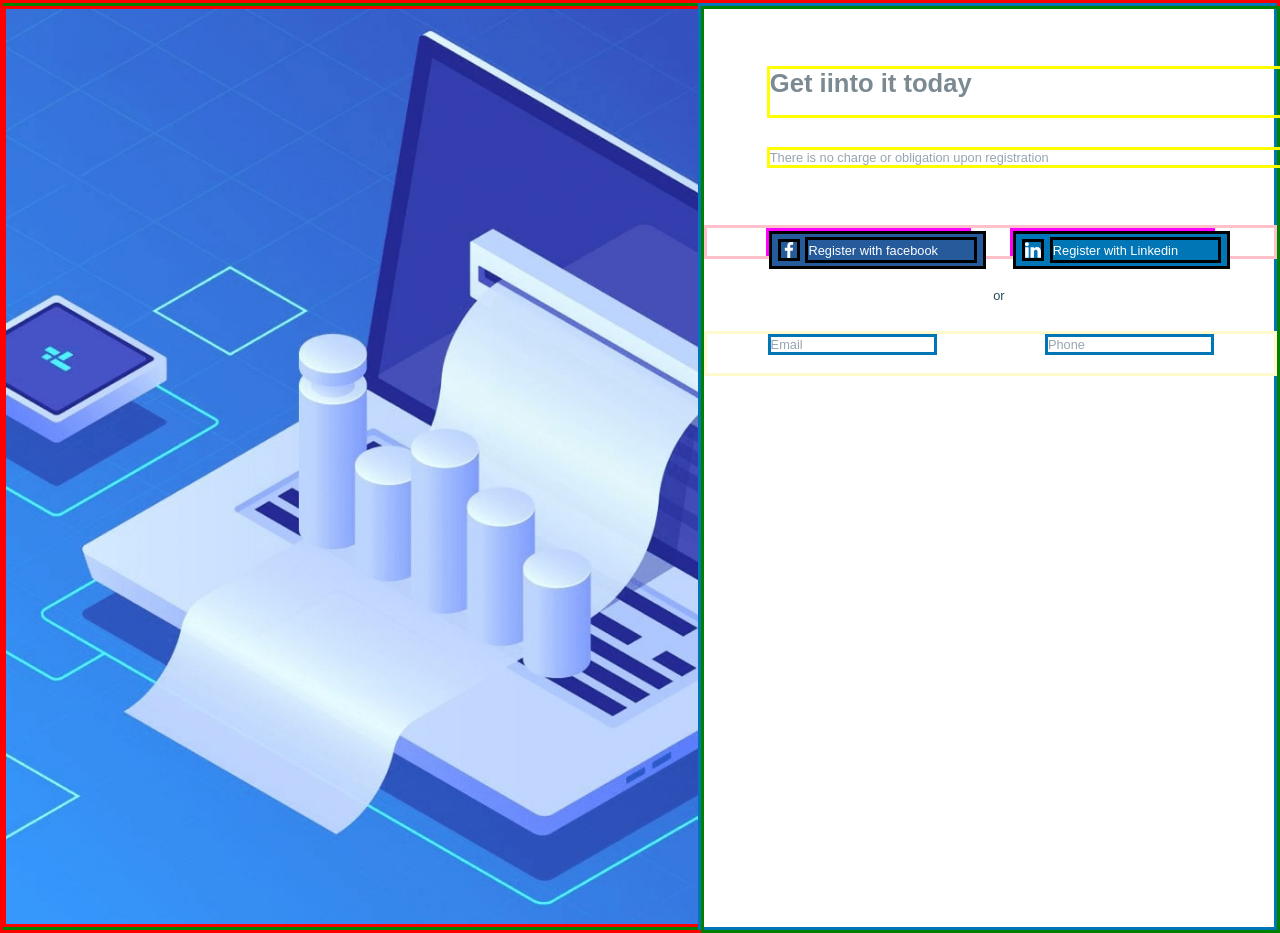
==== index.html @ c3146084 "update 2.0" ====
<!DOCTYPE html>
<html lang="en">
<head>
  <meta charset="UTF-8">
  <meta name="viewport" content="width=device-width, initial-scale=1.0">
  <link rel="stylesheet" href="/code.css">
  <title>Document</title>
</head>
<body>
  <section>
    <div class="first-block">
      <div class="image-container">
        <img src="/bg.jpg" alt="main_img" class="main-image">
      </div>
    </div>
    <div class="second-block">
      <div class="second-part">
        <H1 class="opening-text">
          Get iinto it today
        </H1>
        <p class="opening-text_subhead">
          There is no charge or obligation upon registration
        </p>
        <div class="link-sm">
          <a href="#" class="link-disc">
            <div class="facebook-logo">
              <img src="/facebook.svg" alt="facebook" class="social-logo_img">
              <div class="link-sm_text">
                <p class="social-logo_text">Register with facebook</p>
              </div>
            </div>
          </a>
          <a href="#" class="link-disc">
            <div class="linkedin-logo">
              <img src="/linkedin.svg" alt="facebook" class="social-logo_img">
              <div class="link-sm_text">
                <p class="social-logo_text">Register with Linkedin</p>
              </div>
            </div>
          </a>
        </div>
        <div class="or">
          <p class="or-text"> or </p> 
        </div>   
        <div class="input-container">
          <div class="input-block_em">
            <label for="email" class="labelem">Email</label>
            <input type="email" id="email">
            <div class="hidden">
            </div>
          </div>
          <div class="input-block_ph">
            <label for="Phone" class="labelph">Phone</label>
            <input type="text" id="Phone">
            <div class="hidden">
            </div>
          </div>
        </div>   
      </div>
    </div>
  </section>

</body>
</html>
---- code.css ----
*{
  margin: 0;
}

@font-face {
  font-family: 'Barlow';
  src: url('barlow.woff2');
  font-weight: normal;
  font-style: normal;
}

section{
  border: 3px solid red;
  display: flex;

}
a{
  text-decoration: none;
}

.first-block{
  width: 55%;
  margin: 0;
}
.main-image{
  width:100%;
  border: 3px solid red;
  margin: 0;
}

.image-container{
  border: 3px green solid;
  width: 100%;
  display: flex;
  justify-content: center;
}

.link-disc{
  border: fuchsia solid 3px;
  width: 35%;
}
.second-block{
  border: #0076B6 solid 3px;
  width: 45%;
}
.second-part{
  border: 3px green solid;
  width: 100%;
  height: 100%;
}

.opening-text{
  border: yellow solid 3px;
  width: 90%;
  color: #7B8A92;
  height: 5%;
  margin-top: 10%;
  font-family:Barlow, sans-serif;
  font-size: 2vw;
  margin-left: 11%;
}

.opening-text_subhead{
  margin-top: 5%;
  font-size: 1vw;
  border: yellow solid 3px;
  width: 90%;
  margin-bottom: 10%;
  margin-left: 11%;
  color: #96A5B1;
  font-family:Barlow, sans-serif;
}

.link-sm{
  border: 3px solid pink;
  width: 99%;
  justify-content: center;
  height: 3%;
  display: flex;
  gap: 7%;
}

.facebook-logo{
  width: 100%;
  height: 90%;
  background-color:#255A9B;
  display: flex;
  border: 3px solid black;
  padding: 3%;
  align-items: center;
}

.linkedin-logo{
  width: 100%;
  height: 90%;
  background-color:#0076B6;
  display: flex;
  border: 3px solid black;
  padding: 3%;
  align-items: center;
}


.link-sm_text{
  height: 100%;
  border: 3px solid black;
  display: flex;
  font-size: 1vw;
  justify-content: center;
  flex-direction: column-reverse;
  margin-left: 3%;
  width: 100%;
  font-family:Barlow, sans-serif;
}

.social-logo_text{
  color: white;
  width: 100%;
}

.social-logo_img{
  height: 80%;
  border: 3px solid black;

}

.or-text{
  margin-left: 50.5%;
  margin-top:5%;
  font-family:Barlow, sans-serif;
  color: #2A4A5C;
  margin-bottom:5%;
  font-size: 1vw;
}

.input-container{
  display: flex;
  gap:5px;
  border: 3px solid lemonchiffon;
  justify-content: center;
}

.input-block_em{
  position: relative;
  width: 30%;
}

.input-block_ph{
  position: relative;
  width: 30%;
  margin-left: 18%;
}
.labelem{
  margin: 0;
  border: #0076B6 3px solid;
  margin-left: 1px;
  display: block;
  font-family:Barlow, sans-serif;
  color: #96A5B1;
  font-size: 1vw;
}

.labelph{
  margin: 0;
  border: #0076B6 3px solid;
  margin-left: 1px;
  display: block;
  font-family:Barlow, sans-serif;
  color: #96A5B1;
  font-size: 1vw;
}
input{
  outline:none;
  border:#EEEEEE;
  width:15vw;
  margin-left:1px;
  bottom: 0;
}

.hidden{
  position: absolute;
  top: 0;
  background-color: blue;
  width:1.5px;
  height:0;
  transition:0.4s ease;
}
input:focus + .hidden{
  height: 5vh;
}
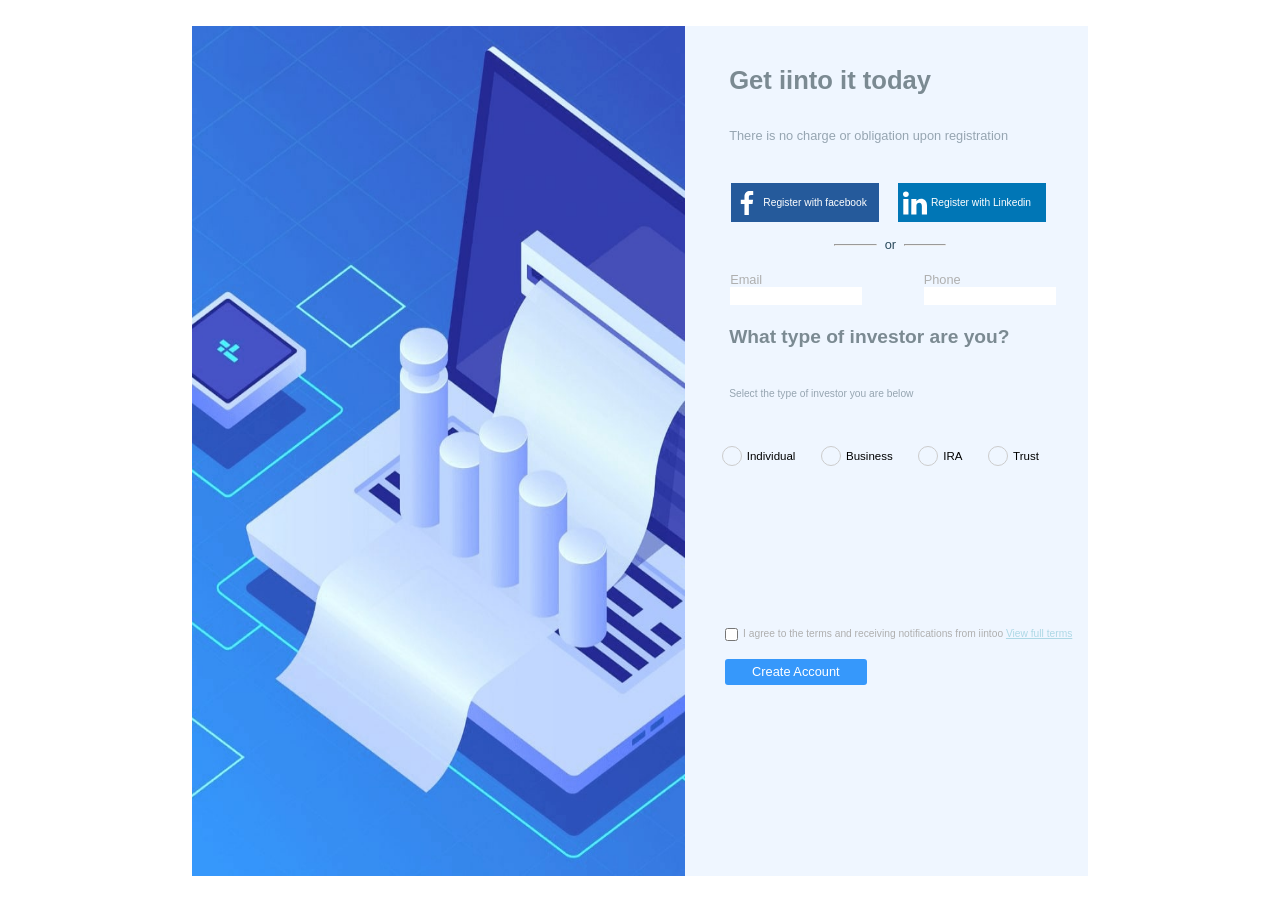
==== commit da927bc1: "final-version" ====
--- a/index.html
+++ b/index.html
@@ -3,62 +3,119 @@
 <head>
   <meta charset="UTF-8">
   <meta name="viewport" content="width=device-width, initial-scale=1.0">
-  <link rel="stylesheet" href="/code.css">
+  <link rel="stylesheet" href="code.css">
   <title>Document</title>
 </head>
 <body>
-  <section>
-    <div class="first-block">
-      <div class="image-container">
-        <img src="/bg.jpg" alt="main_img" class="main-image">
+  <main>
+    <section>
+      <div class="first-block">
+        <div class="image-container">
+          <img src="bg.jpg" alt="main_img" class="main-image">
+          <img src="logo.svg" alt="logo" class="logo">
+        </div>
       </div>
-    </div>
-    <div class="second-block">
-      <div class="second-part">
-        <H1 class="opening-text">
-          Get iinto it today
-        </H1>
-        <p class="opening-text_subhead">
-          There is no charge or obligation upon registration
-        </p>
-        <div class="link-sm">
-          <a href="#" class="link-disc">
-            <div class="facebook-logo">
-              <img src="/facebook.svg" alt="facebook" class="social-logo_img">
-              <div class="link-sm_text">
-                <p class="social-logo_text">Register with facebook</p>
+      <div class="second-block">
+        <div class="second-part">
+          <H1 class="opening-text">
+            Get iinto it today
+          </H1>
+          <p class="opening-text_subhead">
+            There is no charge or obligation upon registration
+          </p>
+          <div class="link-sm">
+            <a href="#" class="link-disc">
+              <div class="facebook-logo">
+                <img src="facebook.svg" alt="facebook" class="social-logo_img">
+                <div class="link-sm_text">
+                  <p class="social-logo_text">Register with facebook</p>
+                </div>
+              </div>
+            </a>
+            <a href="#" class="link-disc">
+              <div class="linkedin-logo">
+                <img src="linkedin.svg" alt="facebook" class="social-logo_img">
+                <div class="link-sm_text">
+                  <p class="social-logo_text">Register with Linkedin</p>
+                </div>
+              </div>
+            </a>
+          </div>
+          <div class="or">
+            <hr>
+             <p class="or-text"> or </p> 
+            <hr>
+          </div>   
+          <div class="input-container">
+            <div class="input-block_em">
+              <label for="email" class="labelem">Email</label>
+              <input type="email" id="email" class="email">
+              <div class="hidden">
               </div>
             </div>
-          </a>
-          <a href="#" class="link-disc">
-            <div class="linkedin-logo">
-              <img src="/linkedin.svg" alt="facebook" class="social-logo_img">
-              <div class="link-sm_text">
-                <p class="social-logo_text">Register with Linkedin</p>
+            <div class="input-block_ph">
+              <label for="Phone" class="labelph">Phone</label>
+              <input type="text" id="Phone" class="phone">
+              <div class="hidden">
               </div>
+            </div>
+          </div>  
+          <H2 class="opening-text-2">
+            What type of investor are you?
+          </H2>
+          <p class="opening-text_subhead-2">
+            Select the type of investor you are below
+          </p> 
+          <div class="radio-button">
+            <div class="choose">
+              <input type="radio" id="Individual" class="individual" name="investor-type" value="Individual">
+              <label for="Individual" class="label-radio" title="Choose only one">Individual</label>
+              <div class="discription-individual">
+                I am a natural person investing on my <br>
+                own behalf as a sole owner, joint tenant, <br>
+                or tenant in common.
+              </div>   
+            </div>
+            <div class="choose">
+              <input type="radio" id="Business" class="business" name="investor-type" value="Business">
+              <label for="Business" class="label-radio" title="Choose only one">Business</label>
+              <div class="discription-business">
+                I am investing on behalf of a company. <br>
+                I manage corporate liquidity and create financial <br>
+                reserves through a business account to scale operations and protect assets.
+              </div>   
+            </div>
+            <div class="choose">
+              <input type="radio" id="IRA" class="ira" name="investor-type" value="IRA">
+              <label for="IRA" class="label-radio" title="Choose only one">IRA</label>
+              <div class="discription-ira">
+                I am saving for retirement individually.<br>
+                  I use a personal account with tax advantages for <br>
+                long-term planning to maximize net returns and ensure future financial stability.
+              </div>   
+            </div>
+            <div class="choose">
+              <input type="radio" id="Trust" class="trust" name="investor-type" value="Trust">
+              <label for="Trust" class="label-radio" title="Choose only one">Trust</label>
+              <div class="discription-trust">
+                I am managing family capital or an inheritance.<br>
+                  I ensure legal asset protection and structured wealth transfer<br>
+                to beneficiaries through a trust to preserve fortune for future generations.
+              </div>
+            </div>
+          </div>
+          <div class="terms">
+            <input type="checkbox" id="term">
+            <label for="term" class="term-lb">I agree to the terms and receiving notifications from iintoo <a href="#" class="terms-link">View full terms</a></label>
+          </div>
+          <a href="#" class="reg">
+            <div class="create-button">
+              Create Account
             </div>
           </a>
         </div>
-        <div class="or">
-          <p class="or-text"> or </p> 
-        </div>   
-        <div class="input-container">
-          <div class="input-block_em">
-            <label for="email" class="labelem">Email</label>
-            <input type="email" id="email">
-            <div class="hidden">
-            </div>
-          </div>
-          <div class="input-block_ph">
-            <label for="Phone" class="labelph">Phone</label>
-            <input type="text" id="Phone">
-            <div class="hidden">
-            </div>
-          </div>
-        </div>   
       </div>
-    </div>
-  </section>
-
+    </section>
+  </main>
 </body>
 </html>
--- a/code.css
+++ b/code.css
@@ -9,10 +9,17 @@
   font-style: normal;
 }
 
+main{
+  width: 70%;
+  margin-left: 15%;
+  margin-top: 2%;
+  background-color:#EFF6FF;
+}
+
 section{
-  border: 3px solid red;
-  display: flex;
-
+  display: flex;
+  min-height:500px;
+  max-height:850px;
 }
 a{
   text-decoration: none;
@@ -24,33 +31,37 @@
 }
 .main-image{
   width:100%;
-  border: 3px solid red;
   margin: 0;
+  height: 100%;
+  position: relative;
+}
+
+.logo{
+  position: absolute;
+  width: 10%;
+  top: 2%;
+  left: 2%;
 }
 
 .image-container{
-  border: 3px green solid;
-  width: 100%;
+  width: 100%;
+  height: 100%;
   display: flex;
   justify-content: center;
 }
 
 .link-disc{
-  border: fuchsia solid 3px;
   width: 35%;
 }
 .second-block{
-  border: #0076B6 solid 3px;
   width: 45%;
 }
 .second-part{
-  border: 3px green solid;
-  width: 100%;
-  height: 100%;
+  width: 100%;
+  height: 99%;
 }
 
 .opening-text{
-  border: yellow solid 3px;
   width: 90%;
   color: #7B8A92;
   height: 5%;
@@ -63,7 +74,6 @@
 .opening-text_subhead{
   margin-top: 5%;
   font-size: 1vw;
-  border: yellow solid 3px;
   width: 90%;
   margin-bottom: 10%;
   margin-left: 11%;
@@ -72,10 +82,9 @@
 }
 
 .link-sm{
-  border: 3px solid pink;
   width: 99%;
   justify-content: center;
-  height: 3%;
+  height: 4%;
   display: flex;
   gap: 7%;
 }
@@ -85,7 +94,6 @@
   height: 90%;
   background-color:#255A9B;
   display: flex;
-  border: 3px solid black;
   padding: 3%;
   align-items: center;
 }
@@ -95,17 +103,14 @@
   height: 90%;
   background-color:#0076B6;
   display: flex;
-  border: 3px solid black;
   padding: 3%;
   align-items: center;
 }
-
 
 .link-sm_text{
   height: 100%;
-  border: 3px solid black;
-  display: flex;
-  font-size: 1vw;
+  display: flex;
+  font-size: 0.8vw;
   justify-content: center;
   flex-direction: column-reverse;
   margin-left: 3%;
@@ -120,12 +125,20 @@
 
 .social-logo_img{
   height: 80%;
-  border: 3px solid black;
-
+}
+
+hr{
+  width:10%;
+  margin-left: 2%;
+}
+.or{
+  display: flex;
+  justify-content: center;
+  align-items: center;
 }
 
 .or-text{
-  margin-left: 50.5%;
+  margin-left: 2%;
   margin-top:5%;
   font-family:Barlow, sans-serif;
   color: #2A4A5C;
@@ -135,8 +148,6 @@
 
 .input-container{
   display: flex;
-  gap:5px;
-  border: 3px solid lemonchiffon;
   justify-content: center;
 }
 
@@ -152,29 +163,44 @@
 }
 .labelem{
   margin: 0;
-  border: #0076B6 3px solid;
   margin-left: 1px;
   display: block;
   font-family:Barlow, sans-serif;
-  color: #96A5B1;
+  color: #AFAFAF;
   font-size: 1vw;
+  cursor: pointer;
 }
 
 .labelph{
   margin: 0;
-  border: #0076B6 3px solid;
   margin-left: 1px;
   display: block;
   font-family:Barlow, sans-serif;
-  color: #96A5B1;
+  color: #AFAFAF;
   font-size: 1vw;
-}
-input{
+  cursor: pointer;
+}
+
+.email{
   outline:none;
   border:#EEEEEE;
-  width:15vw;
+  width:10vw;
+  margin-top: 0;
+  padding-top: 2px;
   margin-left:1px;
   bottom: 0;
+  cursor: pointer;
+}
+
+.phone{
+  outline:none;
+  border:#EEEEEE;
+  width:10vw;
+  padding-top: 2px;
+  margin-top: 0;
+  margin-left:1px;
+  bottom: 0;
+  cursor: pointer;
 }
 
 .hidden{
@@ -186,5 +212,226 @@
   transition:0.4s ease;
 }
 input:focus + .hidden{
-  height: 5vh;
-}
+  height: 2.5vw;
+}
+
+.opening-text-2{
+  width: 90%;
+  color: #7B8A92;
+  height: 5%;
+  margin-top: 5%;
+  font-family:Barlow, sans-serif;
+  font-size: 1.5vw;
+  margin-left: 11%;
+}
+
+.opening-text_subhead-2{
+  margin-top: 5%;
+  font-size: 0.8vw;
+  width: 90%;
+  margin-bottom: 10%;
+  margin-left: 11%;
+  color: #96A5B1;
+  font-family:Barlow, sans-serif;
+}
+
+.radio-button{
+  display: flex;
+  margin-left: 6%;
+  justify-content: space-around;
+  width: 85%;
+  position: relative;
+  height:20%;
+  margin-bottom: 1px;
+}
+
+.choose{
+  display: flex;
+  align-items: center;
+  gap: 5px;
+  height: 20%;
+}
+
+.label-radio{
+  cursor: pointer;
+  font-family:Barlow, sans-serif;
+  font-size: 0.9vw;
+}
+
+.individual[type="radio"]{
+    appearance: none;
+    width: 20px;
+    height: 20px;
+    border: 1.45px solid #ccc;
+    border-radius: 50%;
+    outline: none;
+    cursor: pointer;
+}
+
+.individual[type="radio"]:checked{
+    border-color:white;
+    background-color: white;
+    box-shadow: inset 0 0 0 4px #007bff;
+}
+
+.business[type="radio"]{
+      appearance: none;
+    width: 20px;
+    height: 20px;
+    border: 1.45px solid #ccc;
+    border-radius: 50%;
+    outline: none;
+    cursor: pointer;
+}
+
+.business[type="radio"]:checked{
+    border-color:white;
+    background-color: white;
+    box-shadow: inset 0 0 0 4px #007bff;
+}
+
+.ira[type="radio"]{
+      appearance: none;
+    width: 20px;
+    height: 20px;
+    border: 1.45px solid #ccc;
+    border-radius: 50%;
+    outline: none;
+    cursor: pointer;
+}
+
+.ira[type="radio"]:checked{
+    border-color:white;
+    background-color: white;
+    box-shadow: inset 0 0 0 4px #007bff;
+}
+
+.trust[type="radio"]{
+    appearance: none;
+    width: 20px;
+    height: 20px;
+    border: 1.45px solid #ccc;
+    border-radius: 50%;
+    outline: none;
+    cursor: pointer;
+}
+
+.trust[type="radio"]:checked{
+    border-color:white;
+    background-color: white;
+    box-shadow: inset 0 0 0 4px #007bff;
+  }
+
+.discription-individual{
+  position:absolute;
+  color: #AFAFAF;
+  font-family:Barlow, sans-serif;
+  font-size: 0.9vw;
+  display: none;
+  bottom:10%;
+  left: 10%;
+  border: #96A5B1 1px solid;
+  border-radius: 10px;
+  padding: 1%;
+  user-select: none;
+}
+
+.individual[type="radio"]:checked ~ .discription-individual{
+  display: block;
+}
+
+.discription-business{
+  position:absolute;
+  font-family:Barlow, sans-serif;
+  font-size: 0.9vw;
+  display: none;
+  bottom:10%;
+  color: #AFAFAF;
+  left: 10%;
+  border: #96A5B1 1px solid;
+  border-radius: 10px;
+  padding: 1%;
+  user-select: none;
+}
+
+.business[type="radio"]:checked ~ .discription-business{
+  display: block;
+}
+
+.discription-ira{
+  position:absolute;
+  font-family:Barlow, sans-serif;
+  color: #AFAFAF;
+  font-size: 0.9vw;
+  display: none;
+  bottom:10%;
+  left: 10%;
+  border: #96A5B1 1px solid;
+  border-radius: 10px;
+  padding: 1%;
+  user-select: none;
+}
+
+.ira[type="radio"]:checked ~ .discription-ira{
+  display: block;
+}
+
+.discription-trust{
+  position:absolute;
+  color: #AFAFAF;
+  font-family:Barlow, sans-serif;
+  font-size: 0.9vw;
+  display: none;
+  bottom:10%;
+  left: 10%;
+  border: #96A5B1 1px solid;
+  border-radius: 10px;
+  padding: 1%;
+  user-select: none;
+}
+
+.trust[type="radio"]:checked ~ .discription-trust{
+  display: block;
+}
+
+.terms{
+  display:flex;
+  font-size: 0.8vw;
+  padding-left: 10%;
+  gap: 5px;
+  margin-top: 5%;
+  font-family:Barlow, sans-serif;
+  color: #AFAFAF;
+
+}
+
+.term-lb{
+  user-select: none;
+}
+
+.terms-link{
+  color: lightblue;
+  text-decoration-line:underline;
+  text-decoration-color: lightblue;
+}
+
+.reg{
+  display: flex;
+  align-items: center;
+  margin-left: 10%;
+}
+
+.create-button{
+  background-color:#3698FB;
+  border-radius: 3px;
+  width: 39%;
+  display:flex;
+  align-items: center;
+  justify-content: center;
+  font-size: 1vw;
+  text-align: center;
+  color:#FFFFFF;
+  margin-top: 5%;
+  padding: 1.5% 0 1.5% 0;
+  font-family:Barlow, sans-serif;
+}
